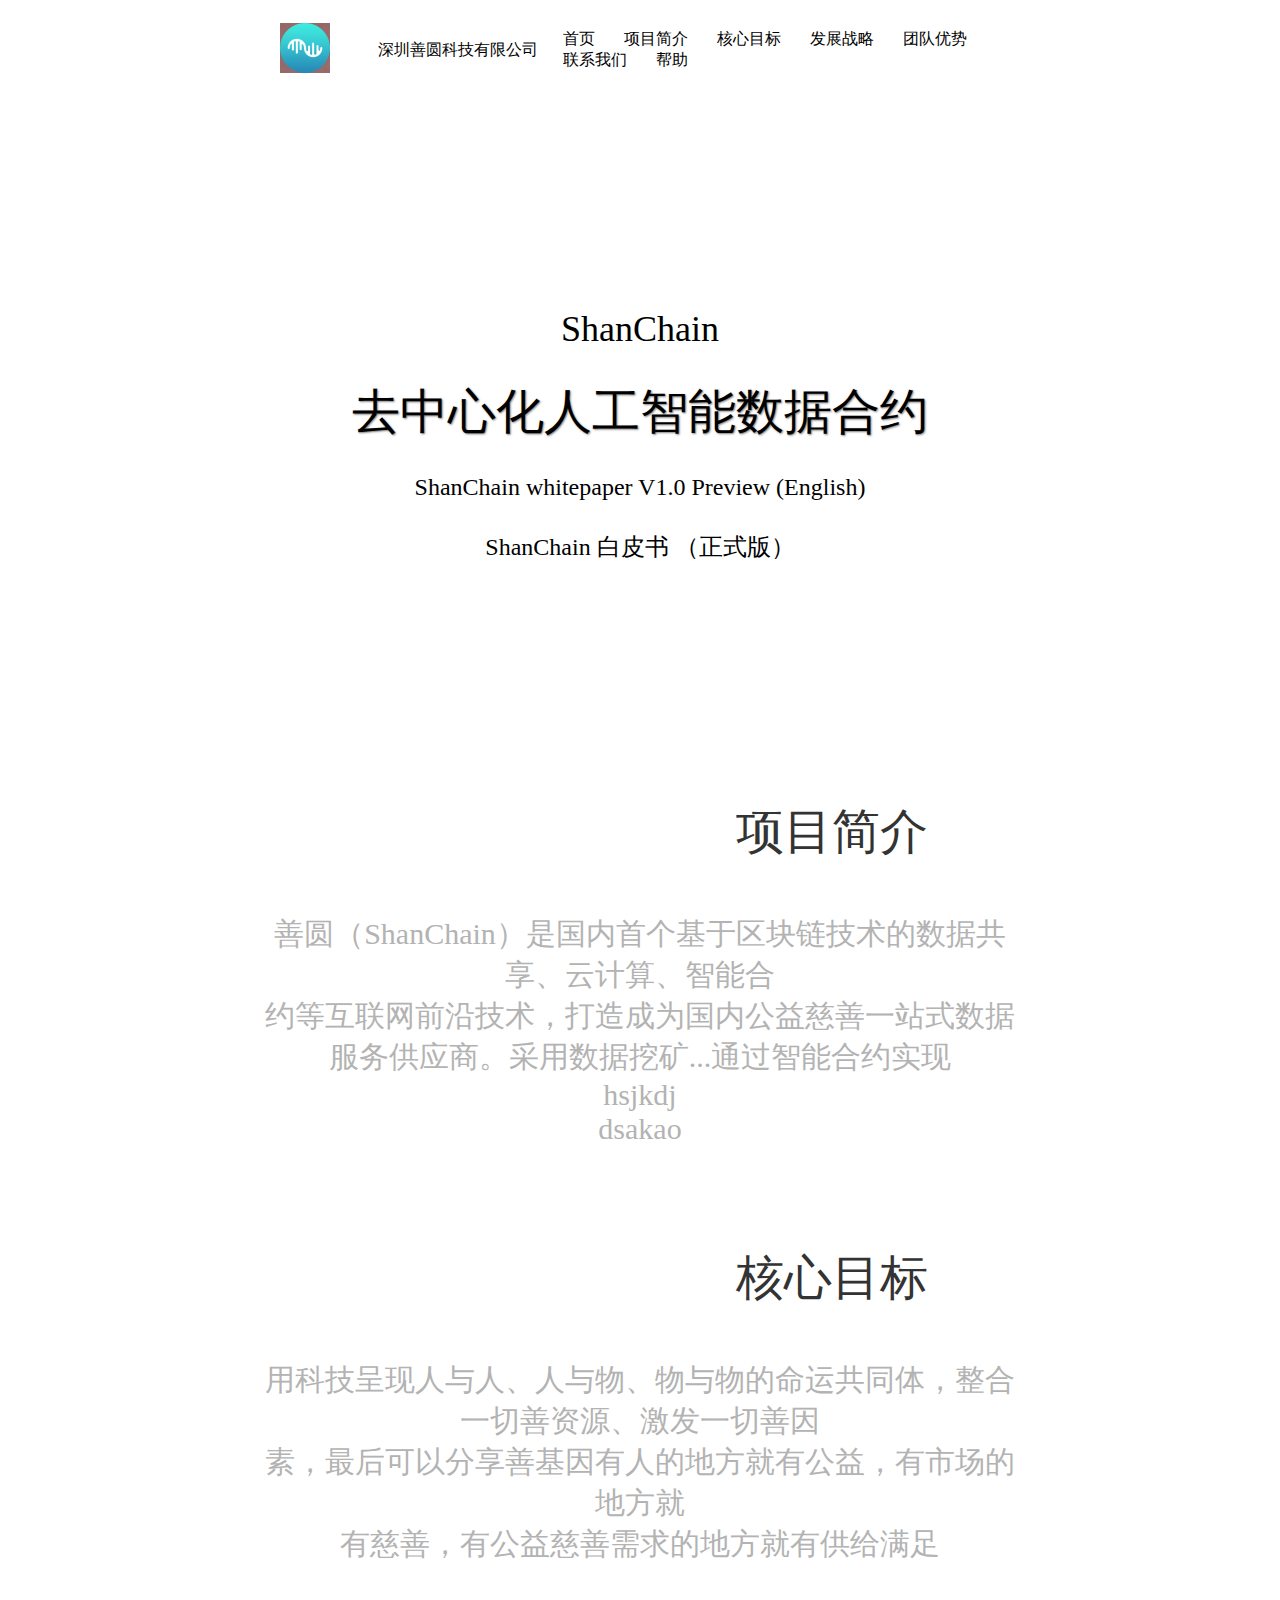
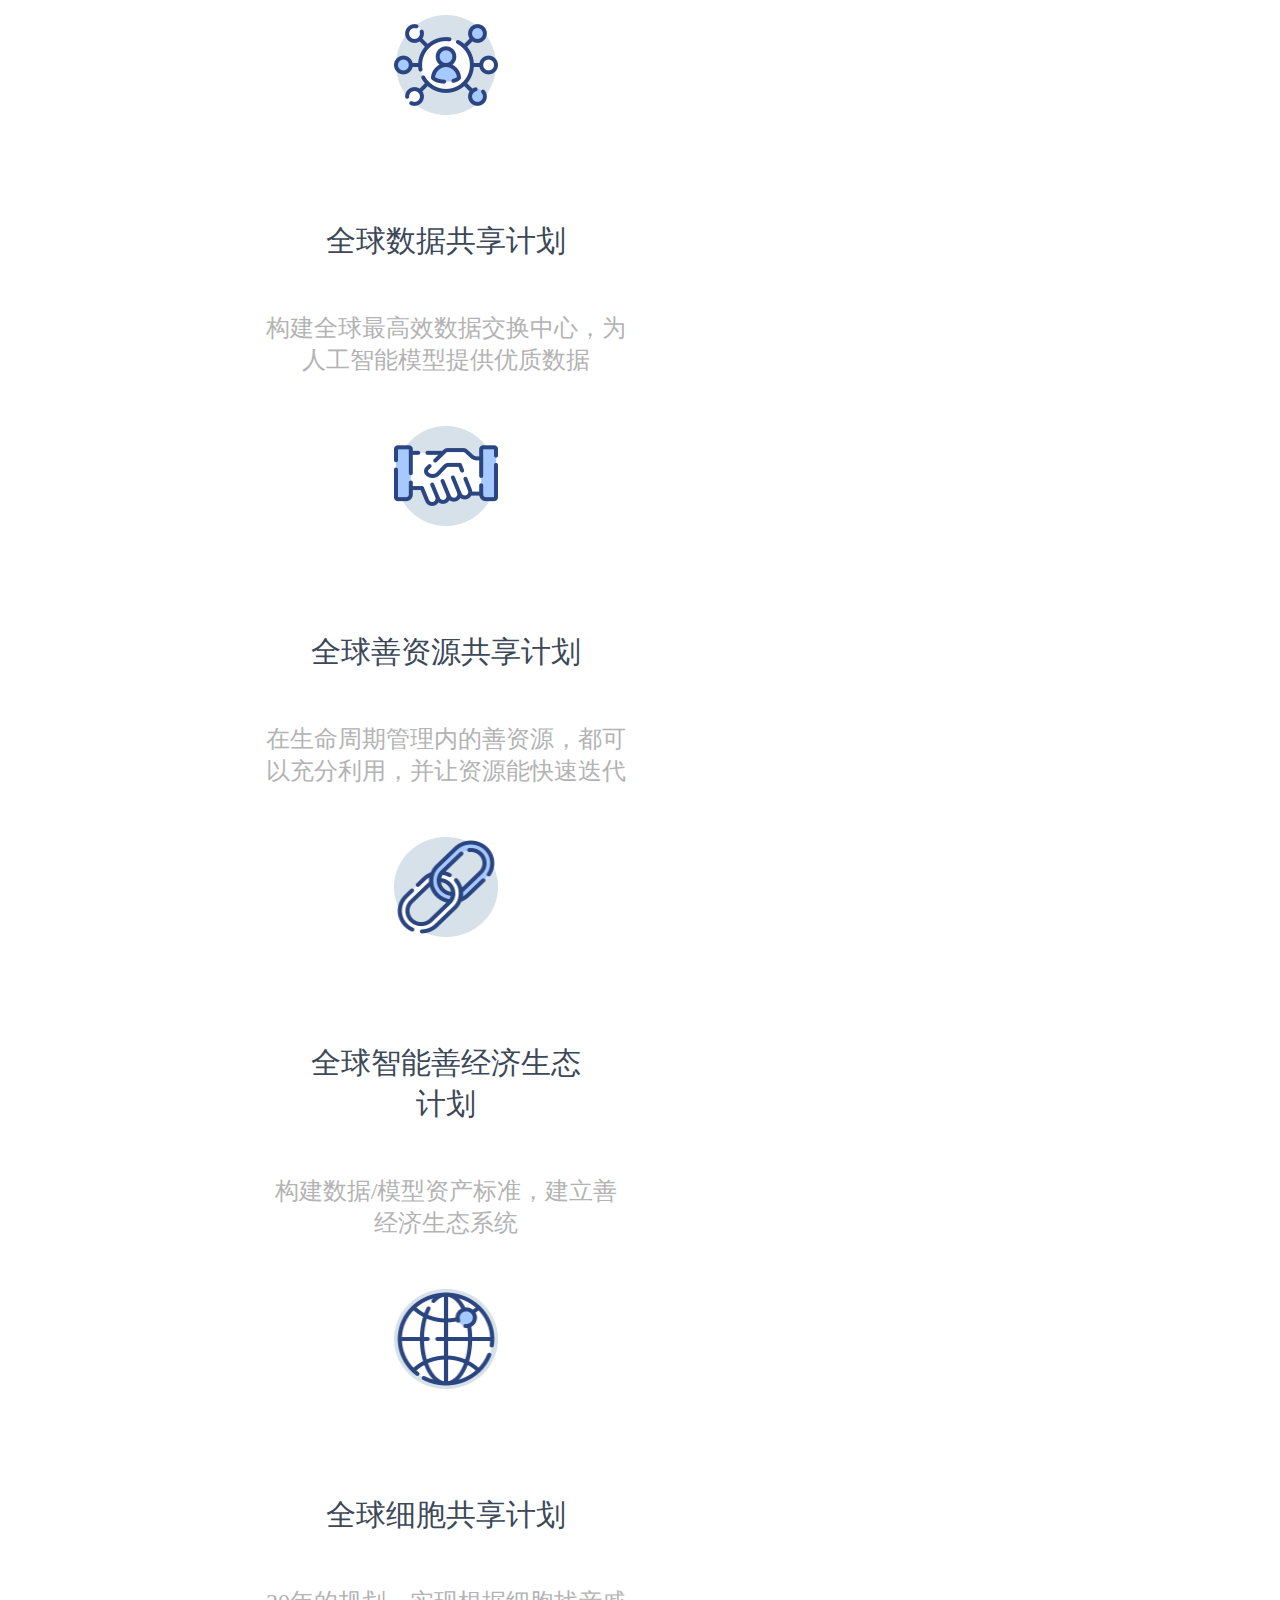
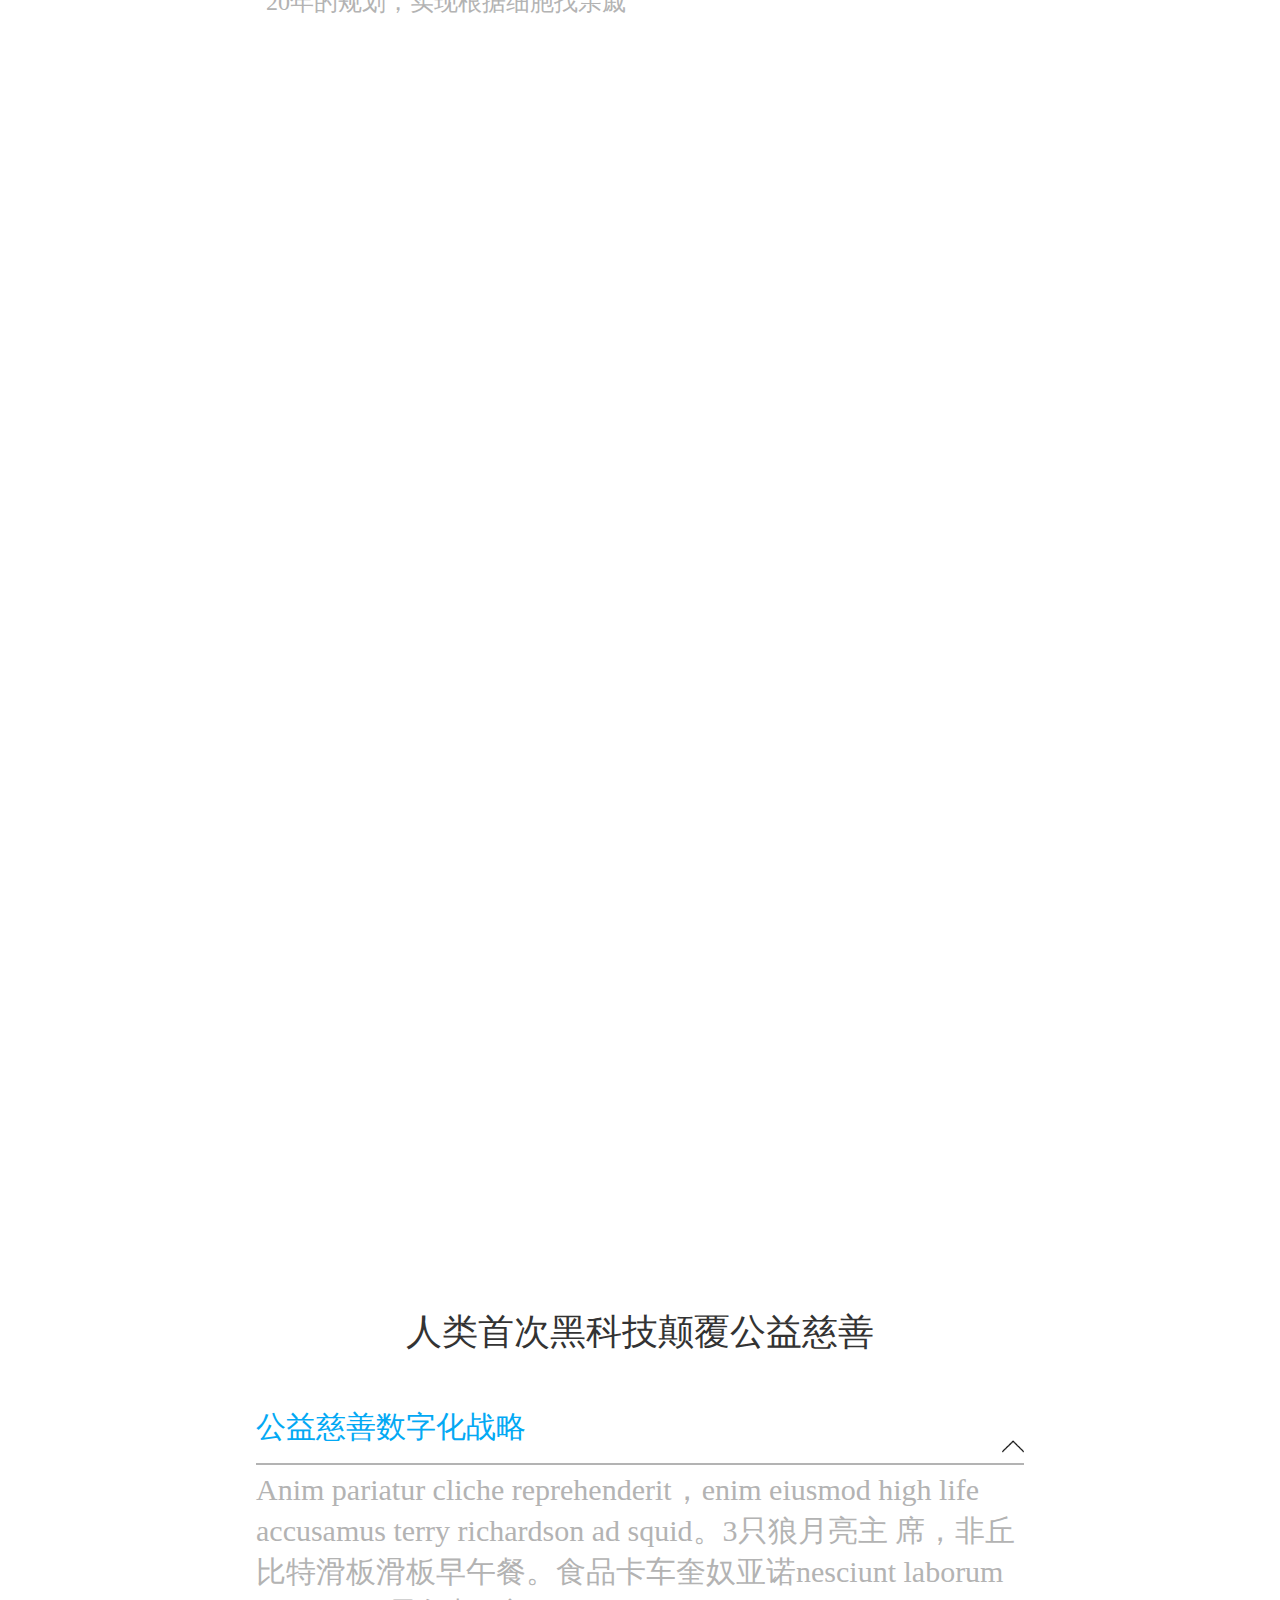
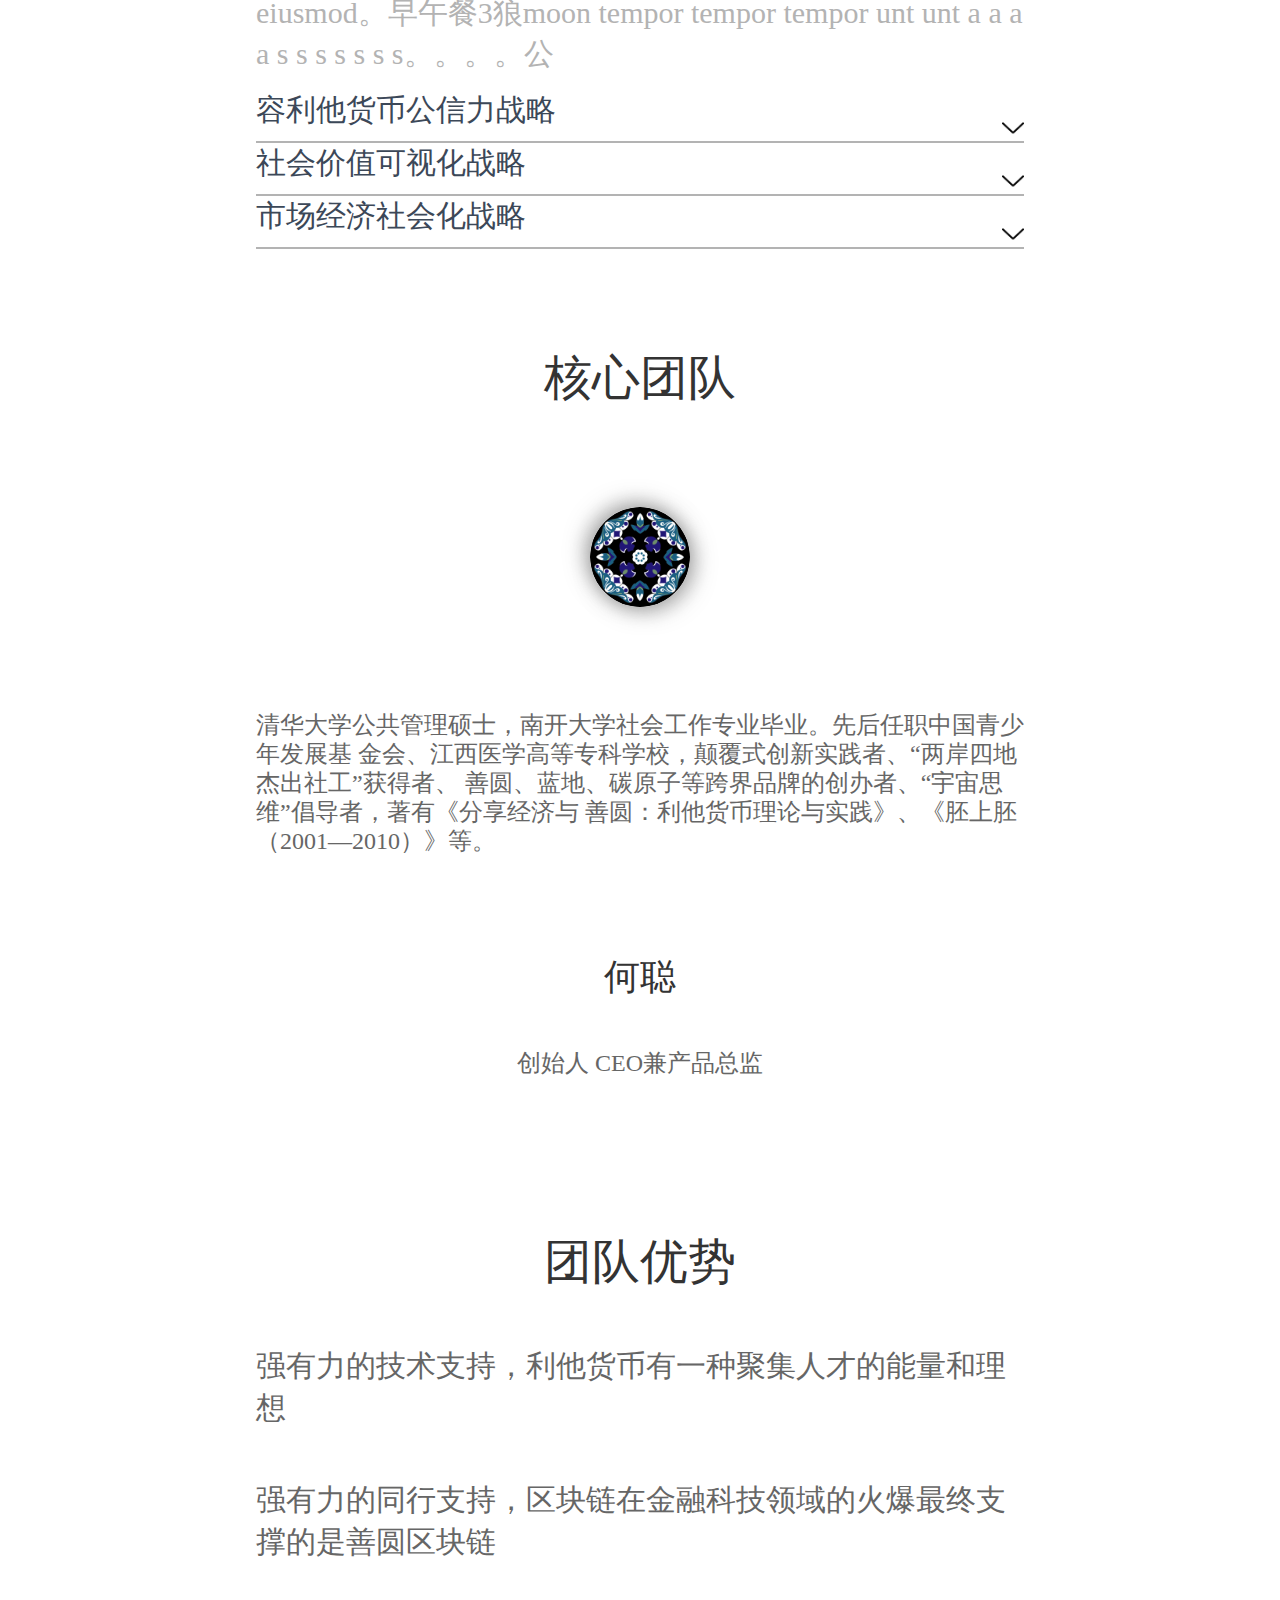
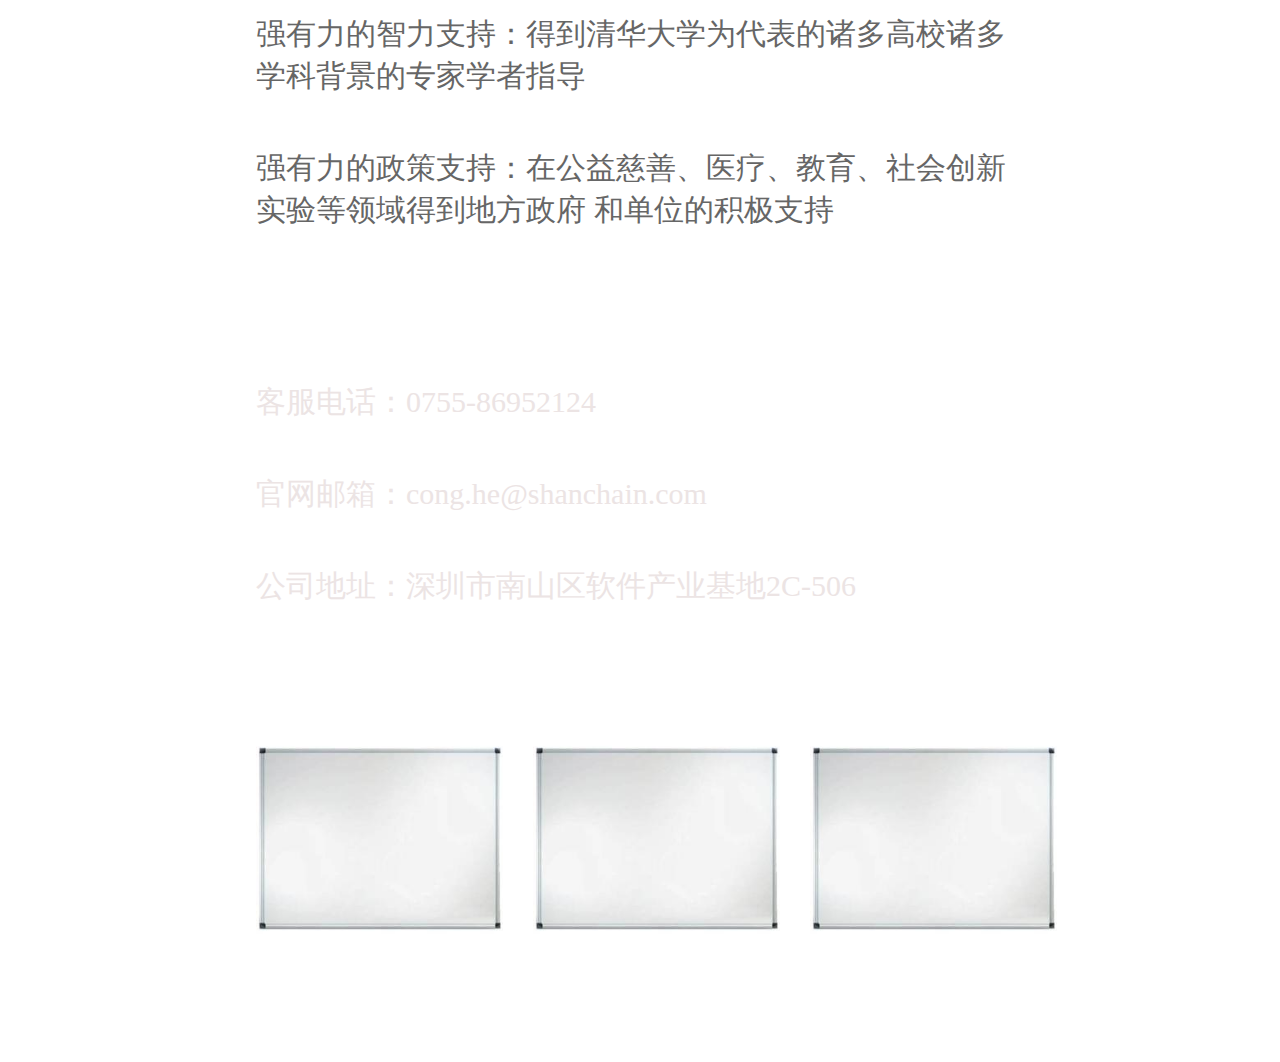
==== index.html @ ed94644e "修改文件目录位置" ====
<!DOCTYPE html>
<html>

<head>
    <meta charset="utf-8">
    <title>第二次实战</title>
    <link rel="stylesheet" type="text/css" href="./styles/index.css">
</head>

<body>
    <div class="root">
        <div class="helmet ">
            <div class="header">
                <div class="content">
                    <div class="left">
                        <div class="png">
                            <img src="./static/logo.png" alt="111" width="50" height="50" />
                        </div>
                        <div>深圳善圆科技有限公司</div>
                    </div>
                    <div class="right">
                        <div>首页</div>
                        <div>项目简介</div>
                        <div>核心目标</div>
                        <div>发展战略</div>
                        <div>团队优势</div>
                        <div>联系我们</div>
                        <div>帮助</div>
                    </div>
                </div>
            </div>
            <div class="header1">
                <div class="text">
                    <div class="a">ShanChain</div>
                    <div class="b">去中心化人工智能数据合约</div>
                    <div class="c">ShanChain whitepaper V1.0 Preview (English)</div>
                    <div class="d">ShanChain 白皮书 （正式版）</div>
                </div>
            </div>
        </div>
        <div class="middle">
            <div class="content">
                <div class="brief">
                    <div class="e">项目简介</div>
                    <div class="f">善圆（ShanChain）是国内首个基于区块链技术的数据共享、云计算、智能合</br>
                        约等互联网前沿技术，打造成为国内公益慈善一站式数据</br>
                        服务供应商。采用数据挖矿...通过智能合约实现</br>
                        hsjkdj</br>
                        dsakao
                    </div>
                </div>
                <div class="target">
                    <div class="g">核心目标</div>
                    <div class="h">用科技呈现人与人、人与物、物与物的命运共同体，整合一切善资源、激发一切善因</br>
                        素，最后可以分享善基因有人的地方就有公益，有市场的地方就</br>
                        有慈善，有公益慈善需求的地方就有供给满足
                    </div>
                </div>
                <div class="plan">
                    <div class="png">
                        <img src="./static/contacts.png" alt="联系人图标" width="104" height="100" />
                        <div class="text">全球数据共享计划</div>
                        <div>构建全球最高效数据交换中心，为</br>
                            人工智能模型提供优质数据</div>
                    </div>
                    <div class="png">
                        <img src="./static/shake.png" alt="握手" width="104" height="100" />
                        <div class="text">全球善资源共享计划</div>
                        <div>在生命周期管理内的善资源，都可</br>
                            以充分利用，并让资源能快速迭代</div>
                    </div>
                    <div class="png">
                        <img src="./static/link.png" alt="链接" width="104" height="100" />
                        <div class="text">全球智能善经济生态计划</div>
                        <div>构建数据/模型资产标准，建立善</br>
                            经济生态系统</div>
                    </div>
                    <div class="png">
                        <img src="./static/earth .png" alt="地球" width="104" height="100" />
                        <div class="text">全球细胞共享计划</div>
                        <div>20年的规划，实现根据细胞找亲戚</div>
                    </div>
                </div>
                <div class="box">
                    <div class="firstly">
                        <div class="test">利他货币学社会创新实验室</div>
                        <div>痛点:</div>
                        <div>经济特别是金融科技领域的创新层出不穷，
                            社会创新特别是社会科技创新乏善可陈。
                        </div>
                        <div>囿于意识形态，现有社会科学对1516《乌
                            托邦》与1848《共产党宣言》中描绘的理
                            想社会缺乏从技术层面实现的系统探讨。
                        </div>
                    </div>
                    <div class="firstly">
                        <div class="test1">
                            <div>切入点：</div>
                            <div>搭建公益慈善领域的社交综合平台，实现 </br>
                                “同工互助”
                            </div>
                            <div>搭建弱势群体就业对接平台，主要对接社</br>
                                会企业
                            </div>
                            <div>搭建跨界整合与融合平台，吸引各行各业</br>
                                有公益心的优秀人才兼职助力公益慈善事</br>
                                业
                            </div>
                        </div>
                    </div>
                </div>
                <div class="boox">
                    <div class="firstly">
                        <div class="test">利他货币学社会创新实验室</div>
                        <div>痛点:</div>
                        <div>经济特别是金融科技领域的创新层出不穷，<br>
                            社会创新特别是社会科技创新乏善可陈。
                        </div>
                        <div>囿于意识形态，现有社会科学对1516《乌</br>
                            托邦》与1848《共产党宣言》中描绘的理</br>
                            想社会缺乏从技术层面实现的系统探讨。
                        </div>
                    </div>
                    <div class="firstly">
                        <div class="test1">
                            <div>切入点：</div>
                            <div>搭建公益慈善领域的社交综合平台，实现 </br>
                                “同工互助”
                            </div>
                            <div>搭建弱势群体就业对接平台，主要对接社</br>
                                会企业
                            </div>
                            <div>搭建跨界整合与融合平台，吸引各行各业</br>
                                有公益心的优秀人才兼职助力公益慈善事</br>
                                业
                            </div>
                        </div>
                    </div>
                </div>
                <div class="centre">
                    <div class="header-title">人类首次黑科技颠覆公益慈善</div>
                    <div class="centre-title">公益慈善数字化战略</div>
                    <img src="./static/up.png" alt="上拉" />
                    <div class="centre-line"></div>
                    <div class="centre-content">Anim pariatur cliche reprehenderit，enim eiusmod high life accusamus
                        terry richardson ad squid。3只狼月亮主 席，非丘比特滑板滑板早午餐。食品卡车奎奴亚诺nesciunt laborum eiusmod。早午餐3狼moon tempor
                        tempor tempor unt unt a a a a s s s s s s s。。。。公</div>
                    <div class="centre-child">容利他货币公信力战略</div>
                    <img src="./static/down.png" alt="下拉" />
                    <div class="centre-line"></div>
                    <div class="centre-child">社会价值可视化战略</div>
                    <img src="./static/down.png" alt="下拉" />
                    <div class="centre-line"></div>
                    <div class="centre-child">市场经济社会化战略</div>
                    <img src="./static/down.png" alt="下拉" />
                    <div class="centre-line"></div>
                </div>
                <div class="medi">
                    <div class="medi-title">核心团队</div>
                    <div class="tube">
                        <img src="./static/icon.png" alt="图标" />
                    </div>
                    <div class="medi-content">清华大学公共管理硕士，南开大学社会工作专业毕业。先后任职中国青少年发展基 金会、江西医学高等专科学校，颠覆式创新实践者、“两岸四地杰出社工”获得者、
                        善圆、蓝地、碳原子等跨界品牌的创办者、“宇宙思维”倡导者，著有《分享经济与 善圆：利他货币理论与实践》、《胚上胚（2001—2010）》等。</div>
                    <div class="founder">何聪</div>
                    <div class="name">创始人 CEO兼产品总监</div>
                    <div class="advantage">团队优势</div>
                    <div class="test">
                        <div>强有力的技术支持，利他货币有一种聚集人才的能量和理想</div>
                        <div>强有力的同行支持，区块链在金融科技领域的火爆最终支撑的是善圆区块链</div>
                        <div>强有力的智力支持：得到清华大学为代表的诸多高校诸多学科背景的专家学者指导</div>
                        <div>强有力的政策支持：在公益慈善、医疗、教育、社会创新实验等领域得到地方政府 和单位的积极支持</div>
                    </div>
                </div>
            </div>
        </div>
        <div class="setting">
            <div class="bottom">
                <div class="content">
                    <div class="header-test">
                        <div>客服电话：0755-86952124</div>
                        <div>官网邮箱：cong.he@shanchain.com</div>
                        <div>公司地址：深圳市南山区软件产业基地2C-506</div>
                    </div>
                    <div class="last">
                        <div class="png">
                            <img src="./static/white.png" alt="白色" width="247" height="247" />
                            <div>ShanChain官方微信</div>
                        </div>
                        <div class="png">
                            <img src="./static/white.png" alt="白色" width="247" height="247" />
                            <div>魂穿IOS下载</div>
                        </div>
                        <div class="png">
                            <img src="./static/white.png" alt="白色" width="247" height="247" />
                            <div>魂穿安卓下载</div>
                        </div>
                    </div>
                </div>
            </div>
        </div>
    </div>
    </div>
    </div>
</body>

</html>
---- styles/index.css ----
body {
    width: 100%;
    height: 100%;
    margin: 0px;
}

.root {
    width: 100%;
    height: 100%;
}

.content {
    width: 60%;
}

.helmet {
    background-image: url(header.png);
}

.header {
    display: inline-block;
    height: 100px;
    
    color: black;
    display: flex;
    align-items: center;
    justify-content: center;
}

.header .content {
    align-items: center;
    display: flex;
}

.header .left {
    width: 40%;
    align-items: center;
    display: inline-block;
    display: flex;
}

.png {
    display: flex;
    align-items: center;
}

.header .left div {
    display: inline-block;
    padding-right: 25px;
}

.header .right {
    flex: 1;
    align-items: center;
    display: inline-block;
}

.header .right div {
    display: inline-block;
    padding-right: 25px;
}

.header1 {
    display: inline-block;
    height: 700px;
    color: black;
    display: flex;
    align-items: center;
    justify-content: center;
}

.header1 .text .a {
    font-size: 36px;
    font-family: HelveticaNeue;
    padding-bottom: 30px;
    text-align: center;
}

.header1 .text .b {
    font-size: 48px;
    font-family: PingFangSC-Medium, PingFang SC;
    text-shadow: 1px 1px 2px rgba(0, 0, 0, 0.5);
    padding-bottom: 30px;
    text-align: center;
}

.header1 .text .c {
    font-size: 24px;
    font-family: HelveticaNeue;
    padding-bottom: 30px;
    text-align: center;
}

.header1 .text .d {
    font-size: 24px;
    font-family: HelveticaNeue;
    padding-bottom: 30px;
    text-align: center;
}

.middle {
    display: inline-block;
    display: flex;
    align-items: center;
    justify-content: center;
}

.middle .brief .e {
    font-size: 48px;
    font-family: HelveticaNeue-Medium, HelveticaNeue;
    color: rgba(51, 51, 51, 1);
    margin-left: 480px;
    padding-bottom: 50px;
}

.middle .brief .f {
    font-size: 30px;
    font-family: PingFangSC-Regular, PingFang SC;
    color: rgba(179, 179, 179, 1);
    text-align: center;
    padding-bottom: 100px;
}

.middle .target .g {
    font-size: 48px;
    font-family: HelveticaNeue-Medium, HelveticaNeue;
    color: rgba(51, 51, 51, 1);
    margin-left: 480px;
    padding-bottom: 50px;
}

.middle .target .h {
    font-size: 30px;
    font-family: PingFangSC-Regular, PingFang SC;
    color: rgba(179, 179, 179, 1);
    text-align: center;
}

.middle .plan {
    width: 100%;
    font-size: 24px;
    font-family: HelveticaNeue;
    color: rgba(179, 179, 179, 1);
    padding-bottom: 100px;
}

.middle .plan .png {
    width: 49.5%;
    display: inline-block;
    text-align: center;
}

.middle .plan .png img {
    margin: 50px;
    display: inline-block;
    flex-direction: row-reverse;
}

.middle .plan .text {
    font-size: 30px;
    font-family: HelveticaNeue;
    color: rgba(60, 72, 88, 1);
    margin: 50px;
    flex-direction: row-reverse;
}

.middle .box {
    display: flex;
    font-family: HelveticaNeue-Light, HelveticaNeue;
    color: rgba(255, 255, 255, 1);
}

.middle .box .firstly {
    background-image: url(black.png);
    width: 49%;
    height: 480px;
    display: inline-block;
    margin: 20px;
}

.middle .box .firstly .test {
    flex: 1;
    font-size: 40px;
    font-family: HelveticaNeue;
    color: rgba(255, 255, 255, 1);
    text-align: center;
}

.middle .box .firstly div {
    font-size: 20px;
    font-family: HelveticaNeue;
    color: rgba(255, 255, 255, 1);
    padding-top: 50px;
    margin-left: 25px;
}


.middle .boox {
    display: flex;
    font-family: HelveticaNeue-Light, HelveticaNeue;
    color: rgba(255, 255, 255, 1);
    padding-bottom: 100px;
}

.middle .boox .firstly {
    background-image: url(shadow.png);
    width: 49%;
    height: 480px;
    display: inline-block;
    margin: 20px;
}

.middle .boox .firstly .test {
    flex: 1;
    font-size: 40px;
    font-family: HelveticaNeue;
    color: rgba(255, 255, 255, 1);
    text-align: center;
}

.middle .boox .firstly div {
    font-size: 20px;
    font-family: HelveticaNeue;
    color: rgba(255, 255, 255, 1);
    padding-top: 50px;
    margin-left: 25px;
}

.middle .centre .header-title {
    font-size: 36px;
    font-family: HelveticaNeue-Medium, HelveticaNeue;
    font-weight: 500;
    color: rgba(51, 51, 51, 1);
    padding: 50px 0;
    text-align: center;
}

.middle .centre {
    padding-bottom: 100px;
}

.centre .centre-title {
    font-size: 30px;
    font-family: HelveticaNeue;
    color: rgba(3, 169, 244, 1);
    padding-bottom: 15px;
}

.centre .centre-line {
    border: 1px solid rgba(179, 179, 179, 1);
}

.centre img {
    position: relative;
    width: 22px;
    height: auto;
    float: right;
    top: -25px;
}

.centre .centre-content {
    font-size: 30px;
    font-family: HelveticaNeue;
    color: rgba(179, 179, 179, 1);
    padding: 5px 0;
    padding-bottom: 15px;
}

.centre .centre-child {
    font-size: 30px;
    font-family: HelveticaNeue;
    color: rgba(60, 72, 88, 1);
    padding-bottom: 10px;
}

.centre .centre-line {
    border: 1px solid rgba(179, 179, 179, 1);
}


.middle .medi .medi-title {
    font-size: 48px;
    font-family: HelveticaNeue-Medium, HelveticaNeue;
    font-weight: 500;
    color: rgba(51, 51, 51, 1);
    line-height: 58px;
    text-align: center;
}

.medi .tube {
    padding: 100px;
    text-align: center;
}

.medi img {
    width: 100px;
    height: auto;
    background: rgba(255, 255, 255, 1);
    box-shadow: 5px 5px 20px 0px rgba(102, 102, 102, 0.5), -5px -5px 20px 0px rgba(102, 102, 102, 0.5);
    border-radius: 100px;
}

.middle .medi .medi-content {
    font-size: 24px;
    font-family: HelveticaNeue;
    color: rgba(102, 102, 102, 1);
    line-height: 29px;
    padding-bottom: 100px;
}

.medi .founder {
    font-size: 36px;
    font-family: HelveticaNeue;
    color: rgba(51, 51, 51, 1);
    line-height: 43px;
    text-align: center;
    padding-bottom: 50px;
}

.medi .name {
    font-size: 24px;
    font-family: HelveticaNeue;
    color: rgba(102, 102, 102, 1);
    line-height: 29px;
    text-align: center;
    padding-bottom: 150px;
}

.medi .advantage {
    font-size: 48px;
    font-family: PingFangSC-Medium, PingFang SC;
    font-weight: 500;
    color: rgba(51, 51, 51, 1);
    line-height: 67px;
    text-align: center;
}

.medi .test {
    font-size: 30px;
    font-family: PingFangSC-Regular, PingFang SC;
    font-weight: 400;
    color: rgba(102, 102, 102, 1);
    line-height: 42px;
    padding-bottom: 100px;
}

.medi .test div {
    margin-top: 50px;
}

.bottom {
    display: inline-block;
    display: flex;
    align-items: center;
    justify-content: center;

}

.bottom .content .header-test {
    font-size: 30px;
    font-family: PingFangSC-Regular, PingFang SC;
    font-weight: 400;
    color: rgb(236, 228, 228);
    line-height: 42px;
    display: inline-block;
    padding-bottom: 100px;
}

.bottom .header-test div {
    margin-top: 50px;
}

.setting {
    background-image: url(bottom.png);
    height: 700px;
}

.bottom {
    display: flex;
}

.bottom .last {
    display: flex;
}

.png {
    flex: 1;
    display: inline-block;
    justify-content: space-between;
    text-align: center;
    padding-right: 30px;
}

.bottom .last .png div {
    font-size: 30px;
    font-family: PingFangSC-Regular, PingFang SC;
    font-weight: 400;
    color: rgba(255, 255, 255, 1);
    line-height: 42px;
    text-align: center;
    padding-top: 20px;
}
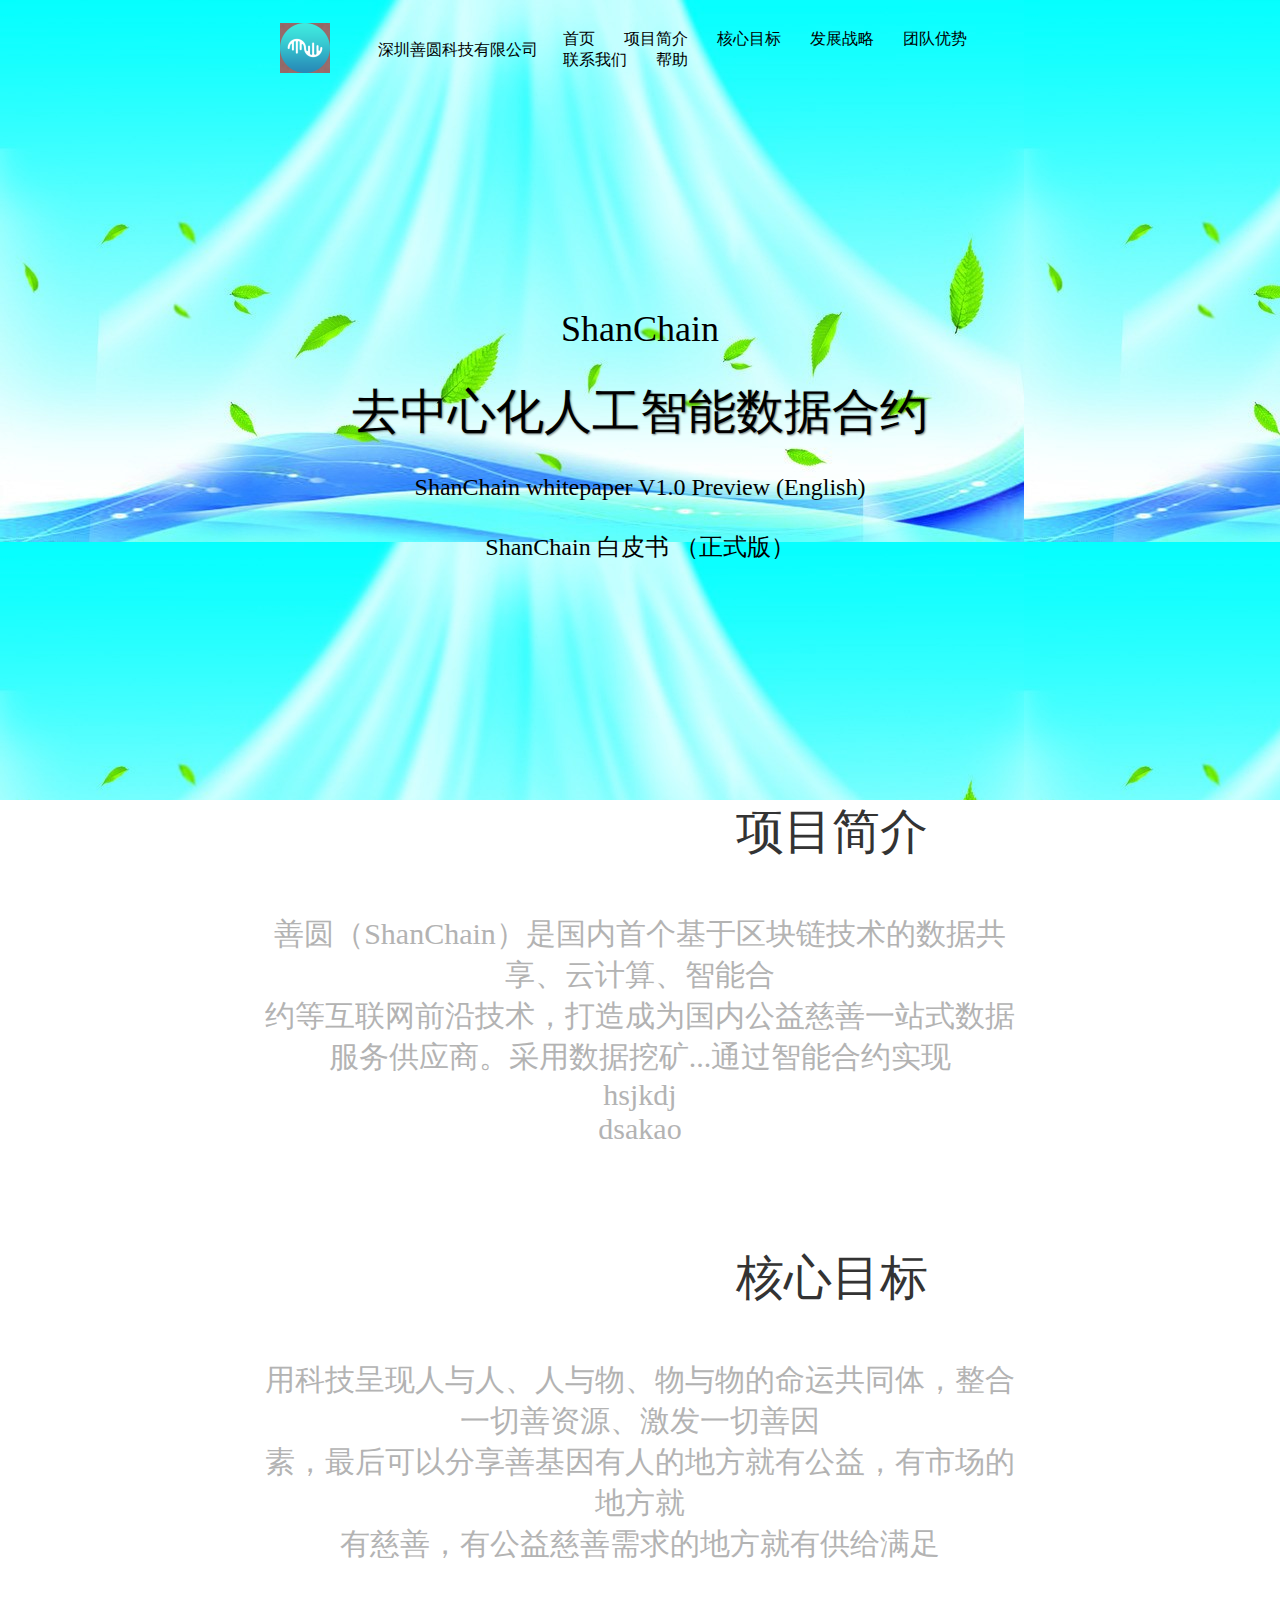
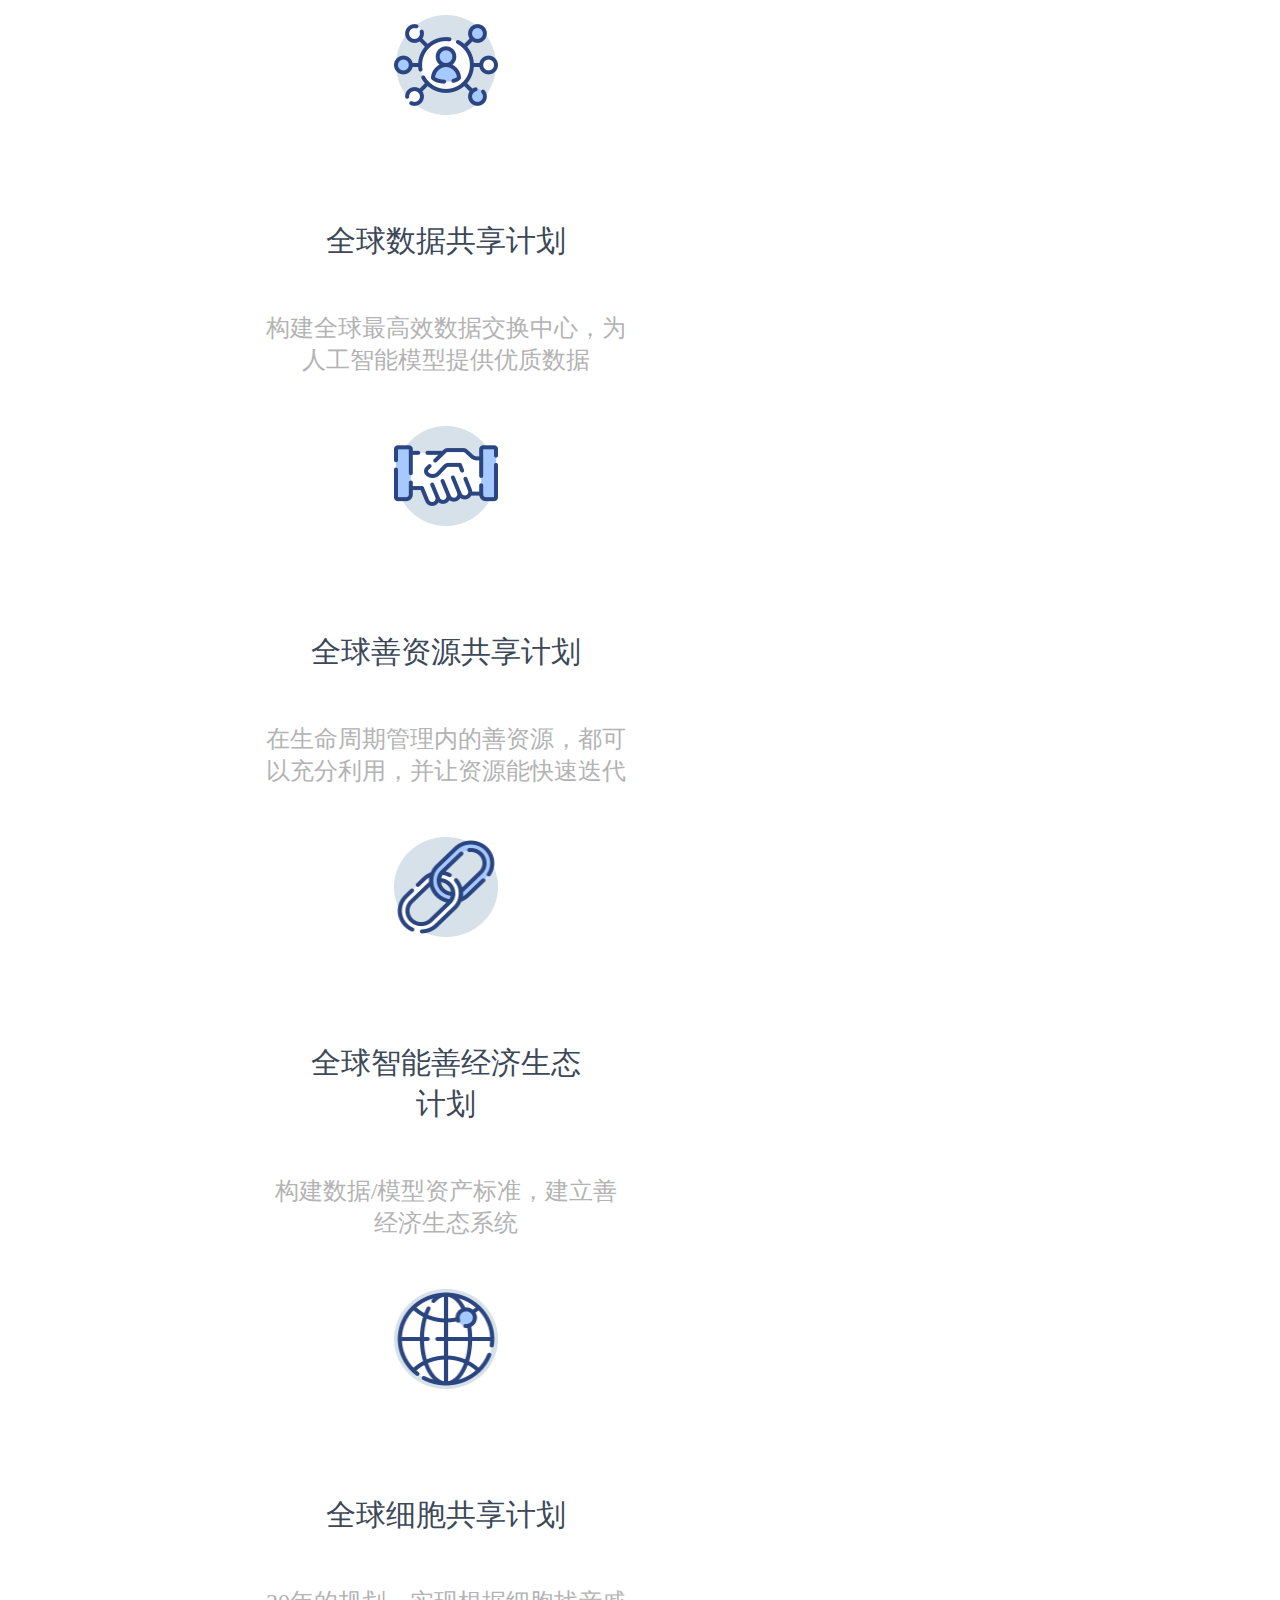
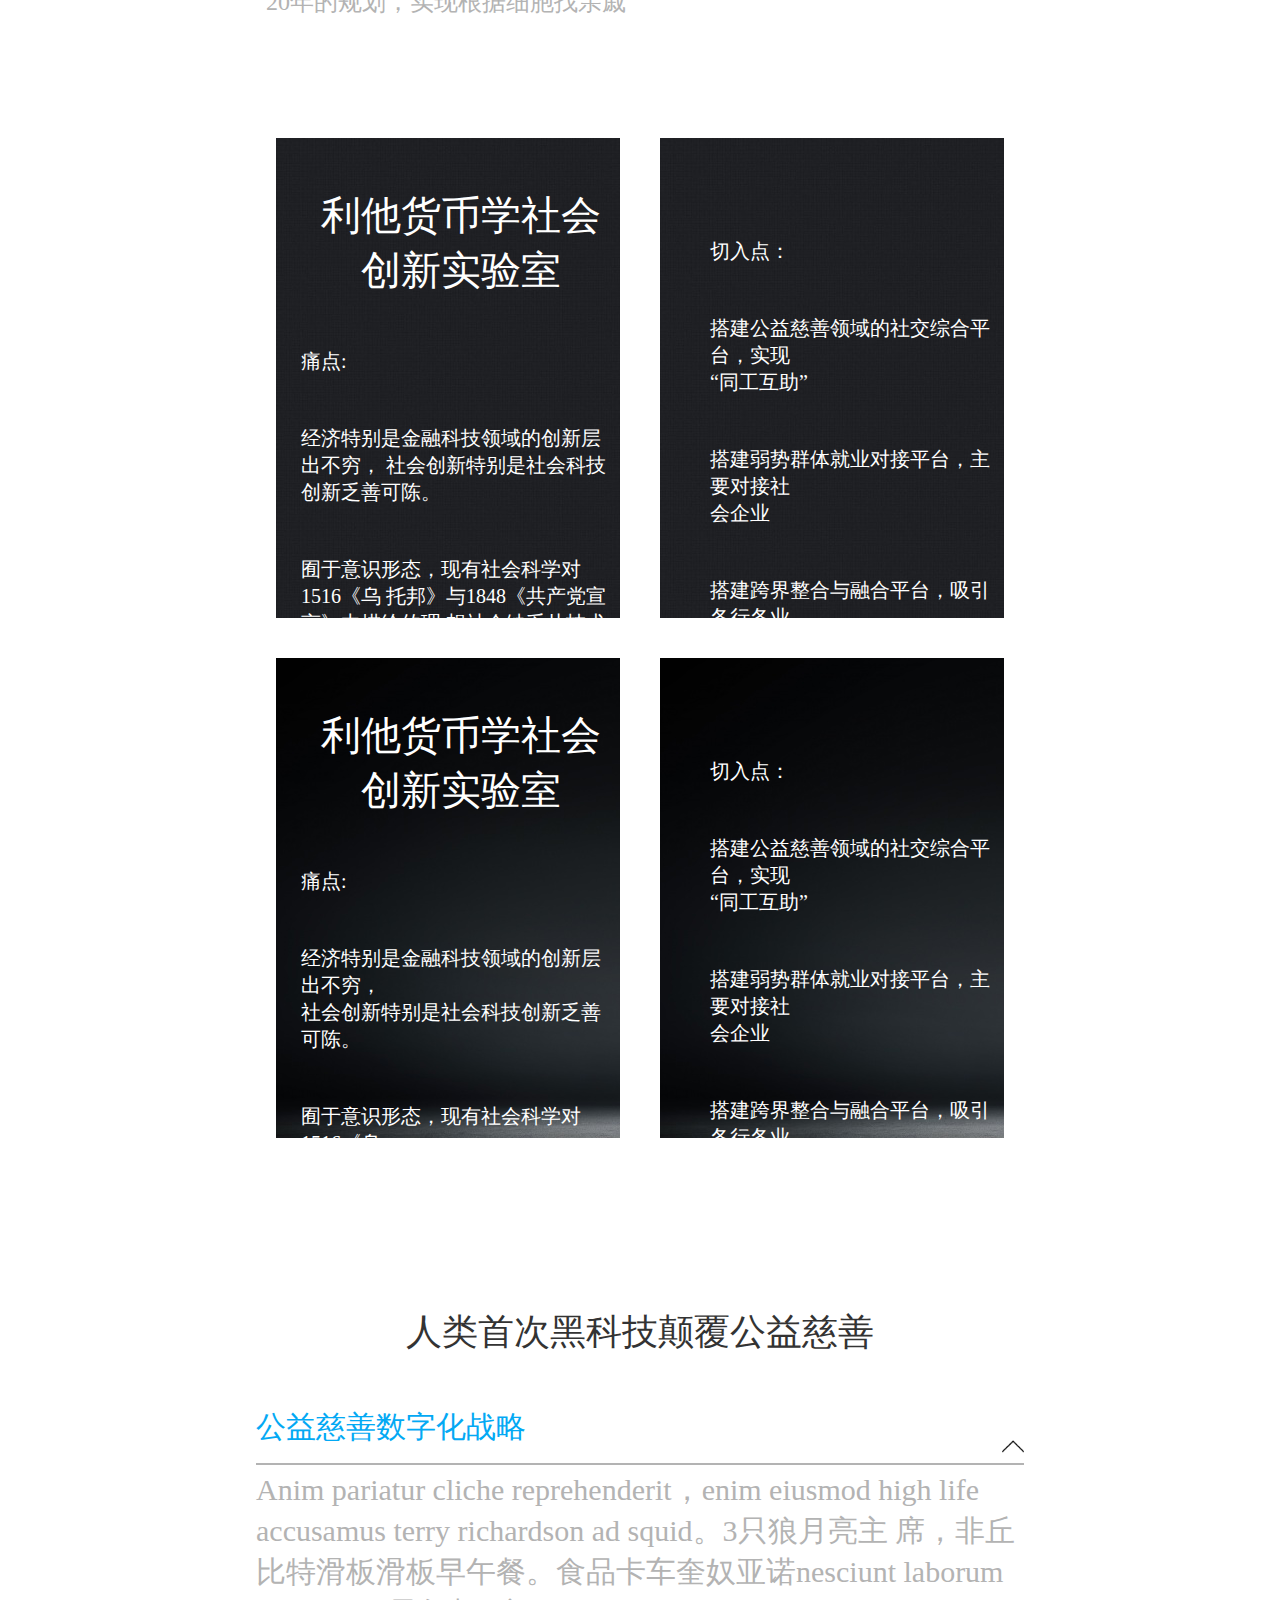
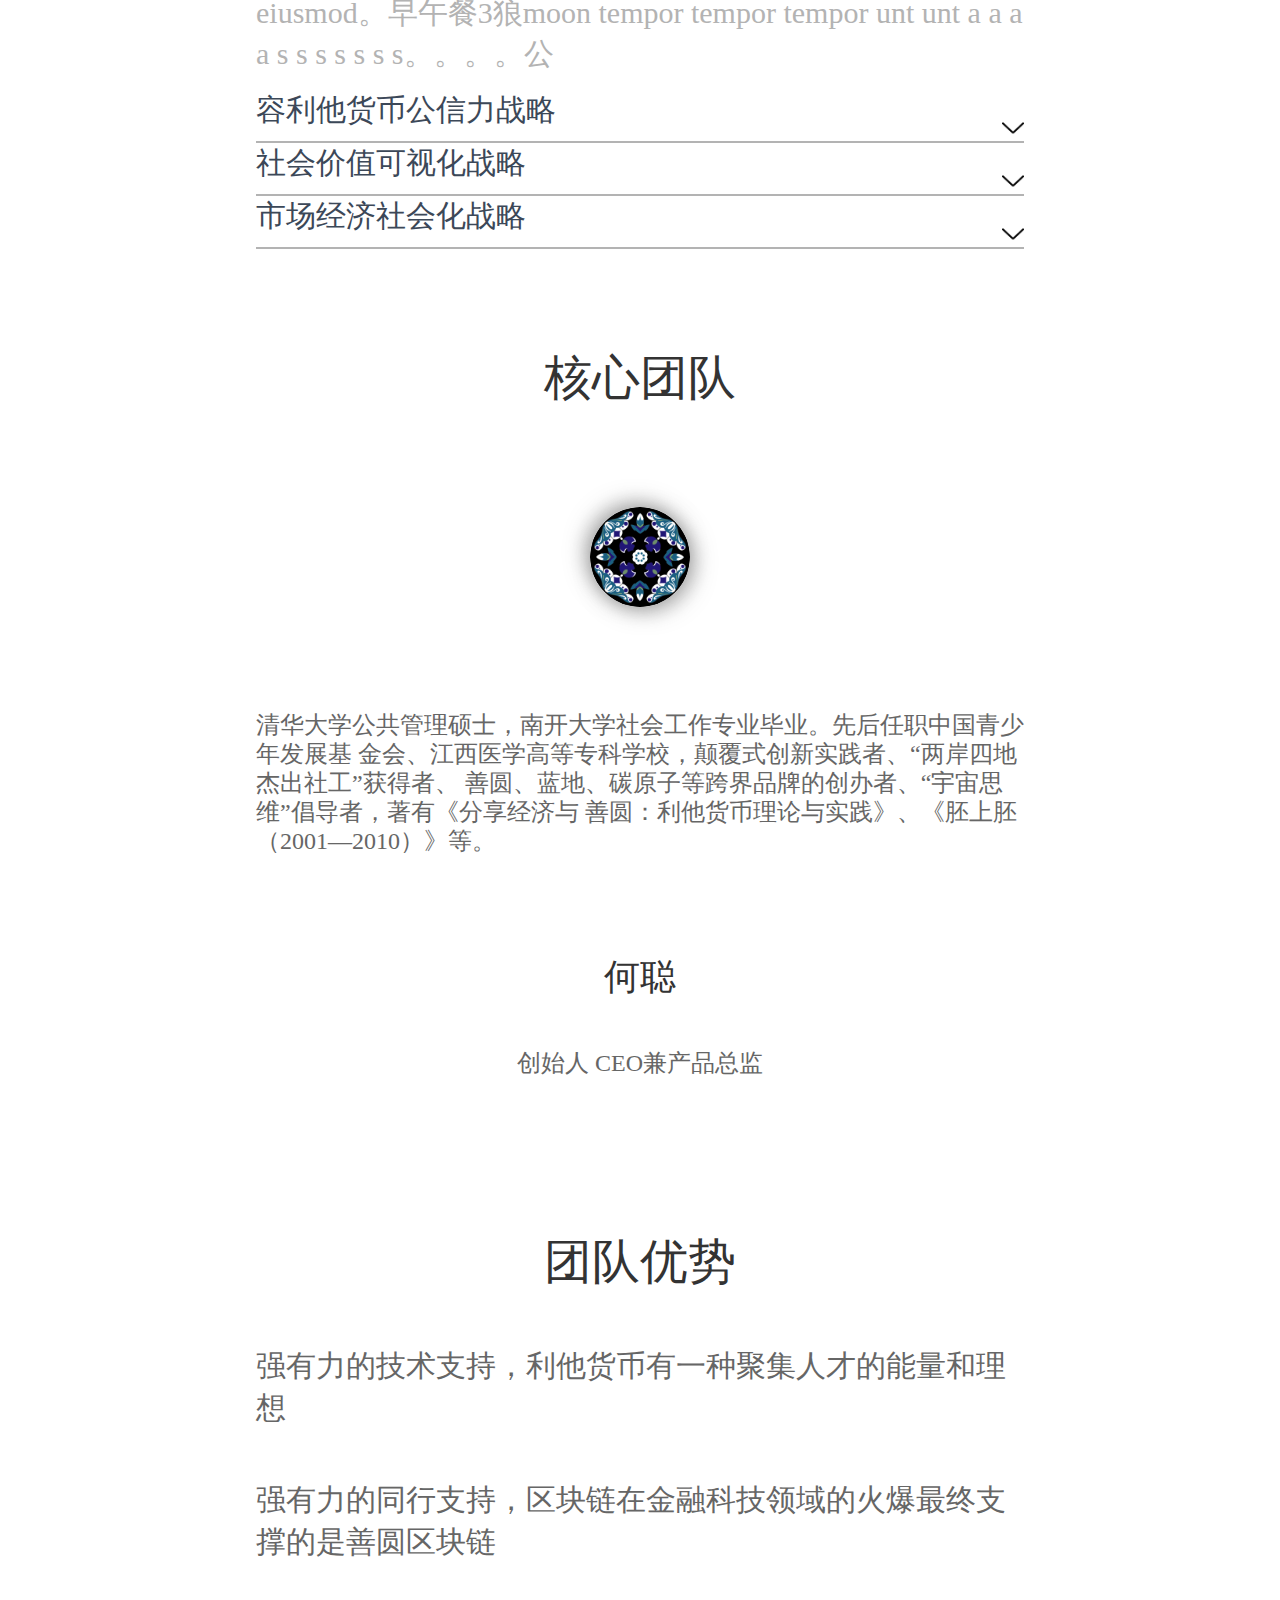
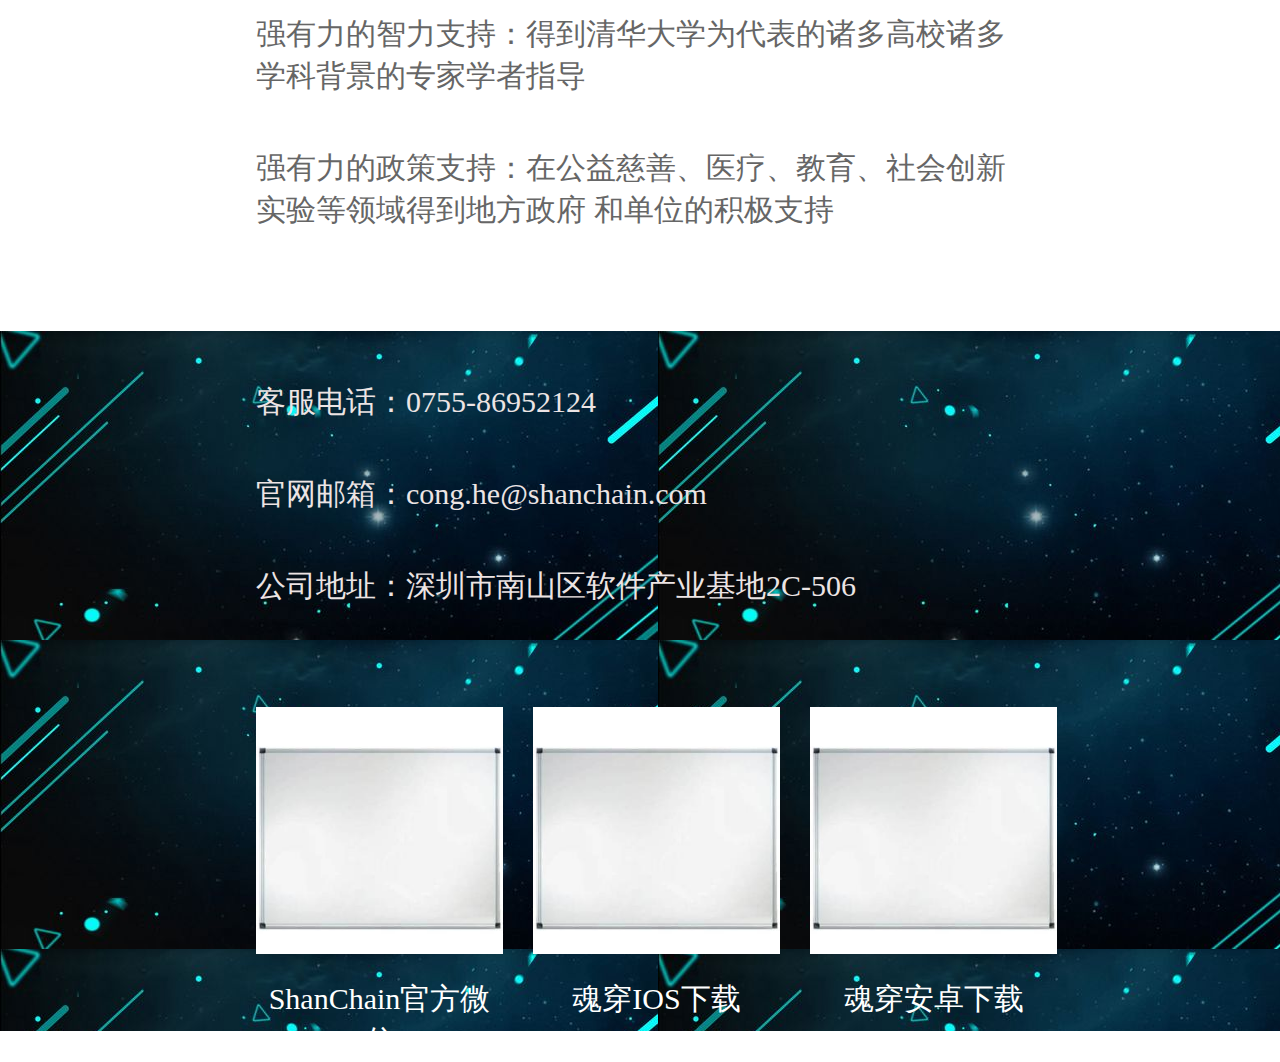
==== commit 2fa23fe2: "修改样式" ====
--- a/index.html
+++ b/index.html
@@ -3,7 +3,7 @@
 
 <head>
     <meta charset="utf-8">
-    <title>第二次实战</title>
+    <title>善圆官网</title>
     <link rel="stylesheet" type="text/css" href="./styles/index.css">
 </head>
 
--- a/styles/index.css
+++ b/styles/index.css
@@ -14,7 +14,7 @@
 }
 
 .helmet {
-    background-image: url(header.png);
+    background-image: url(../static/header.png);
 }
 
 .header {
@@ -171,7 +171,7 @@
 }
 
 .middle .box .firstly {
-    background-image: url(black.png);
+    background-image: url(../static/black.png);
     width: 49%;
     height: 480px;
     display: inline-block;
@@ -203,7 +203,7 @@
 }
 
 .middle .boox .firstly {
-    background-image: url(shadow.png);
+    background-image: url(../static/shadow.png);
     width: 49%;
     height: 480px;
     display: inline-block;
@@ -371,7 +371,7 @@
 }
 
 .setting {
-    background-image: url(bottom.png);
+    background-image: url(../static/bottom.png);
     height: 700px;
 }
 
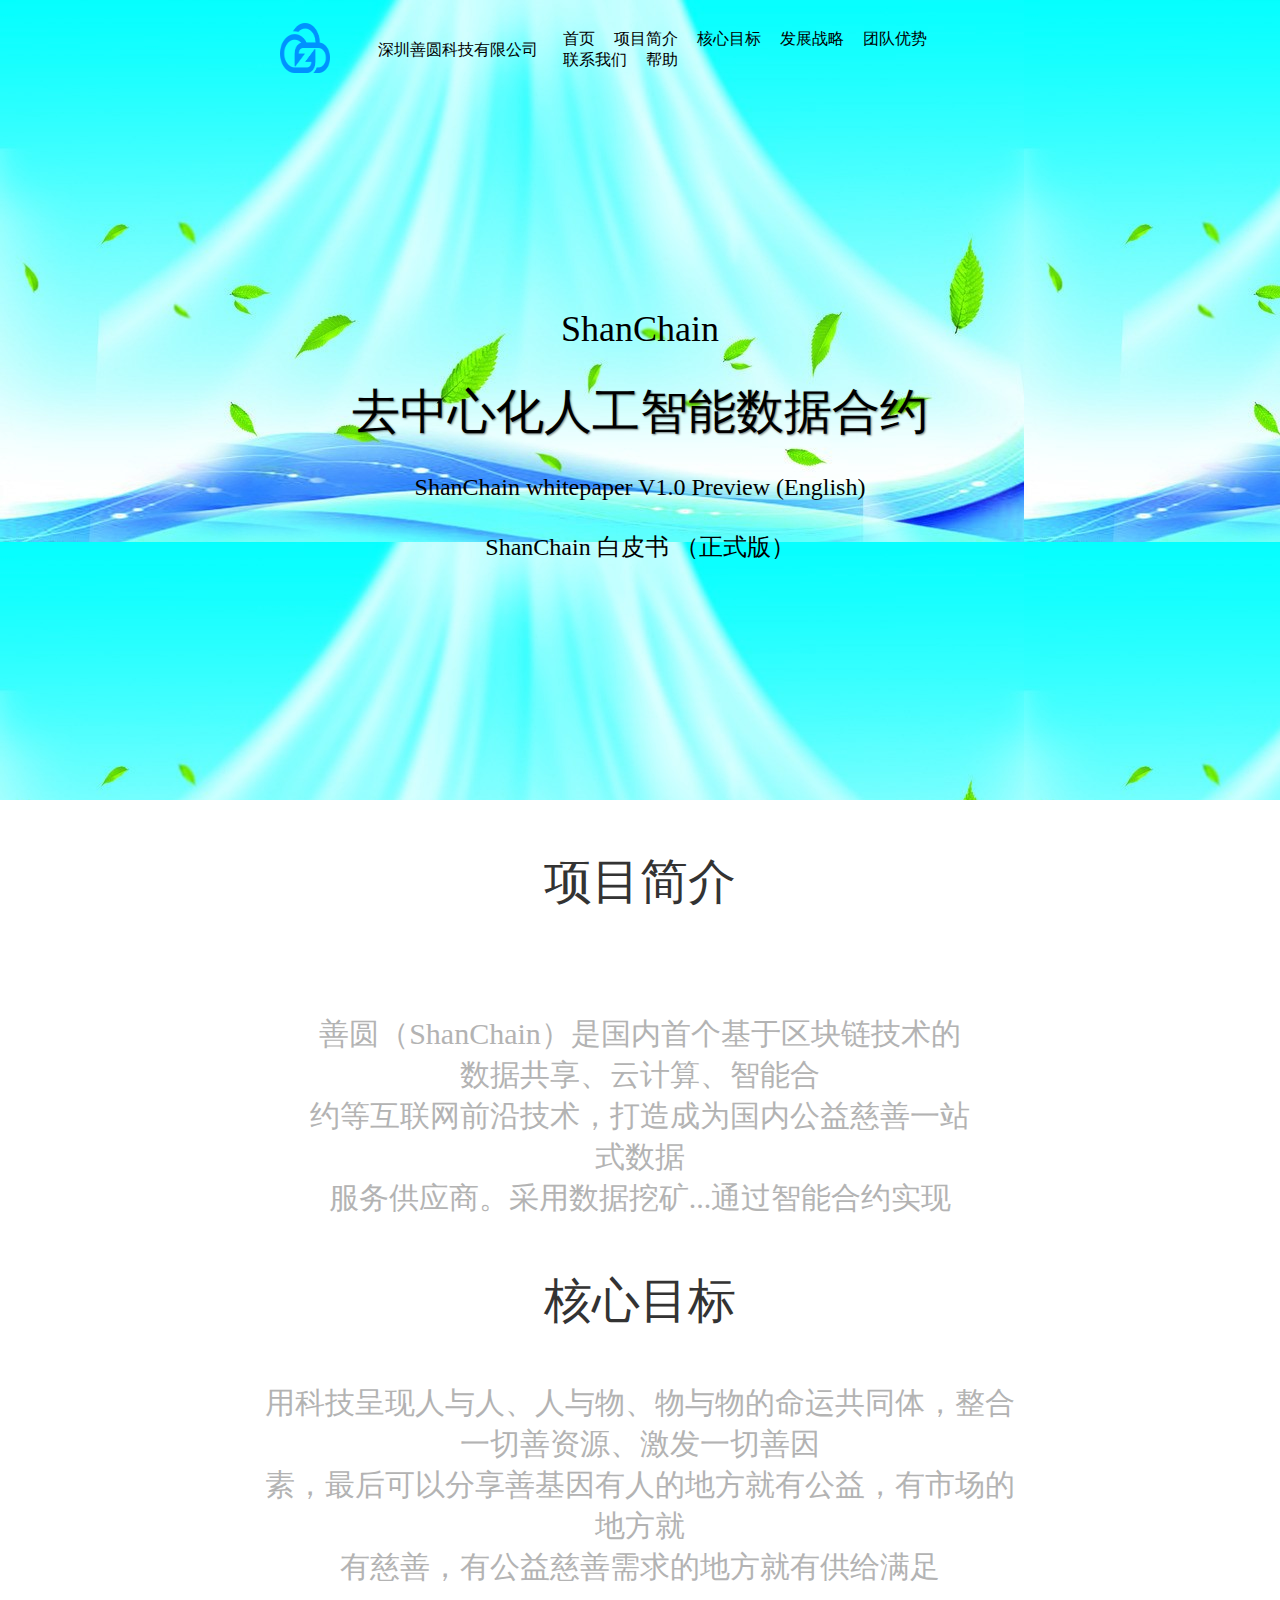
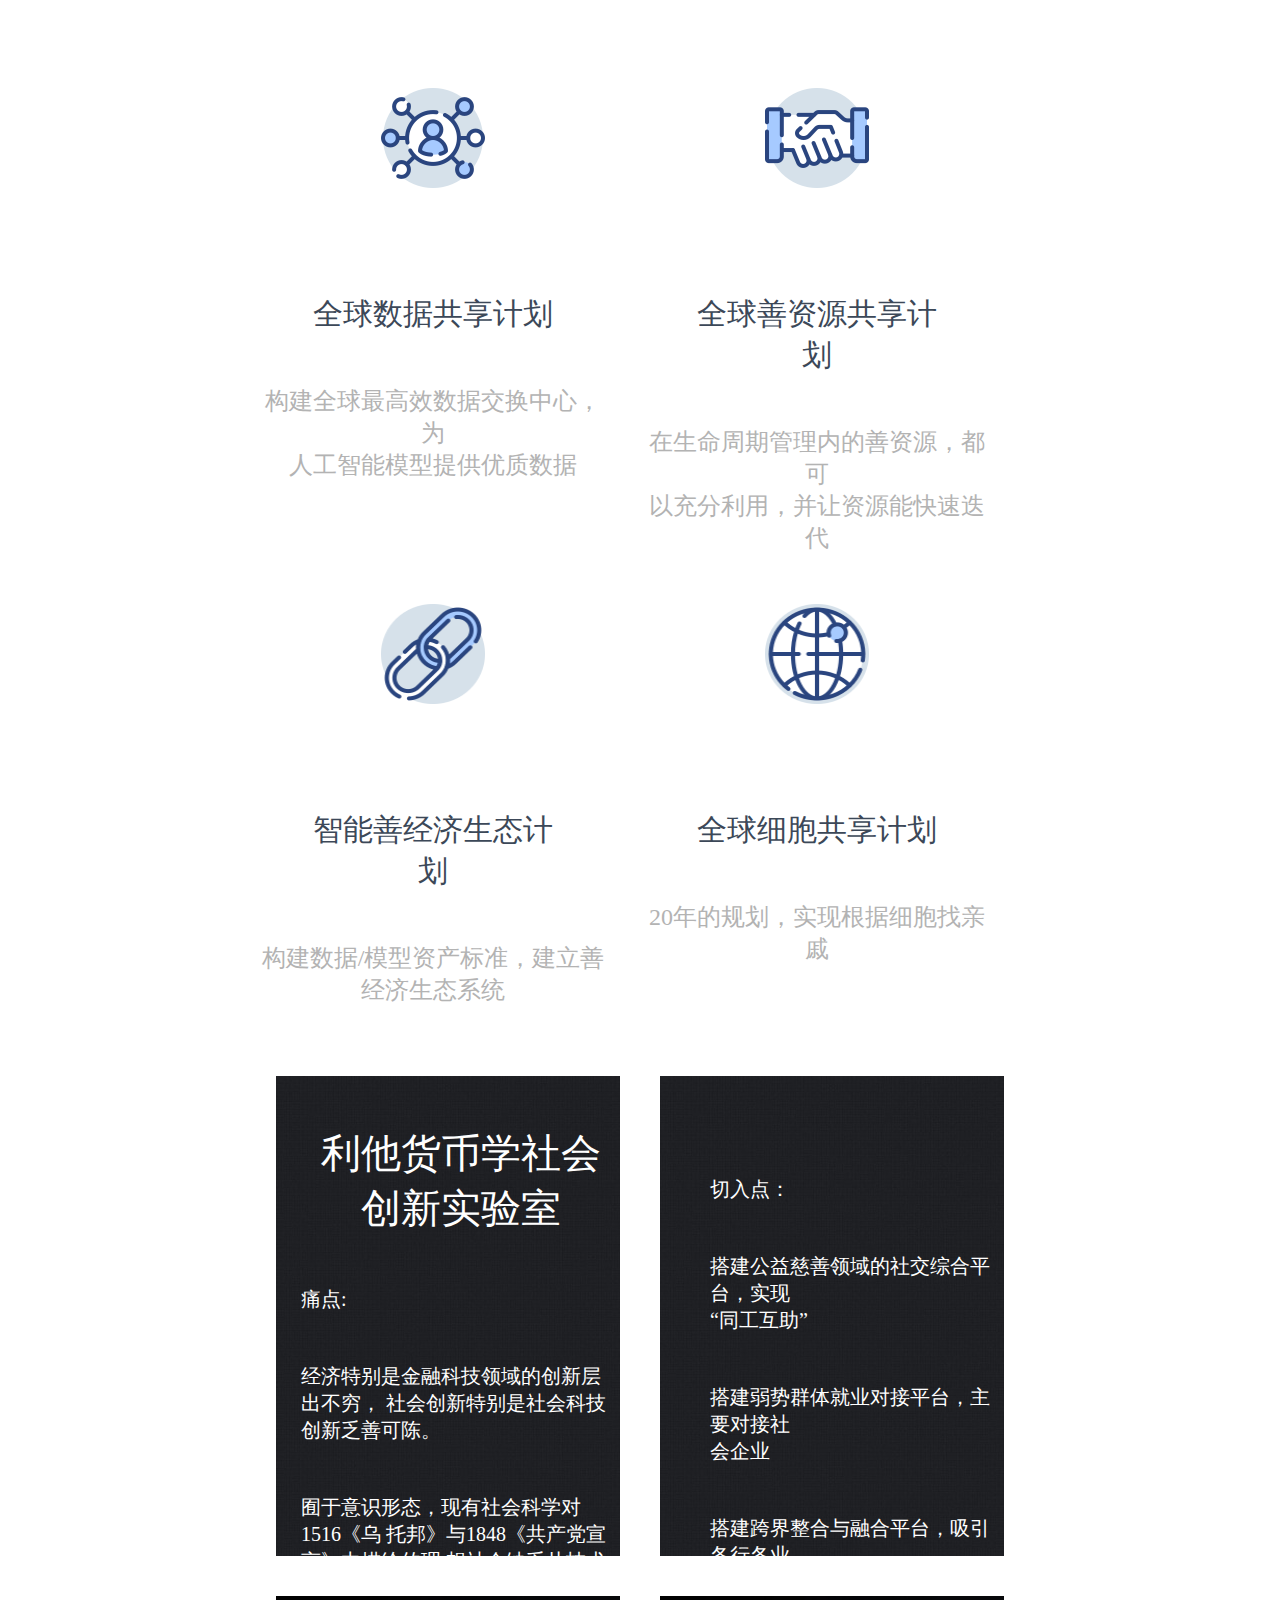
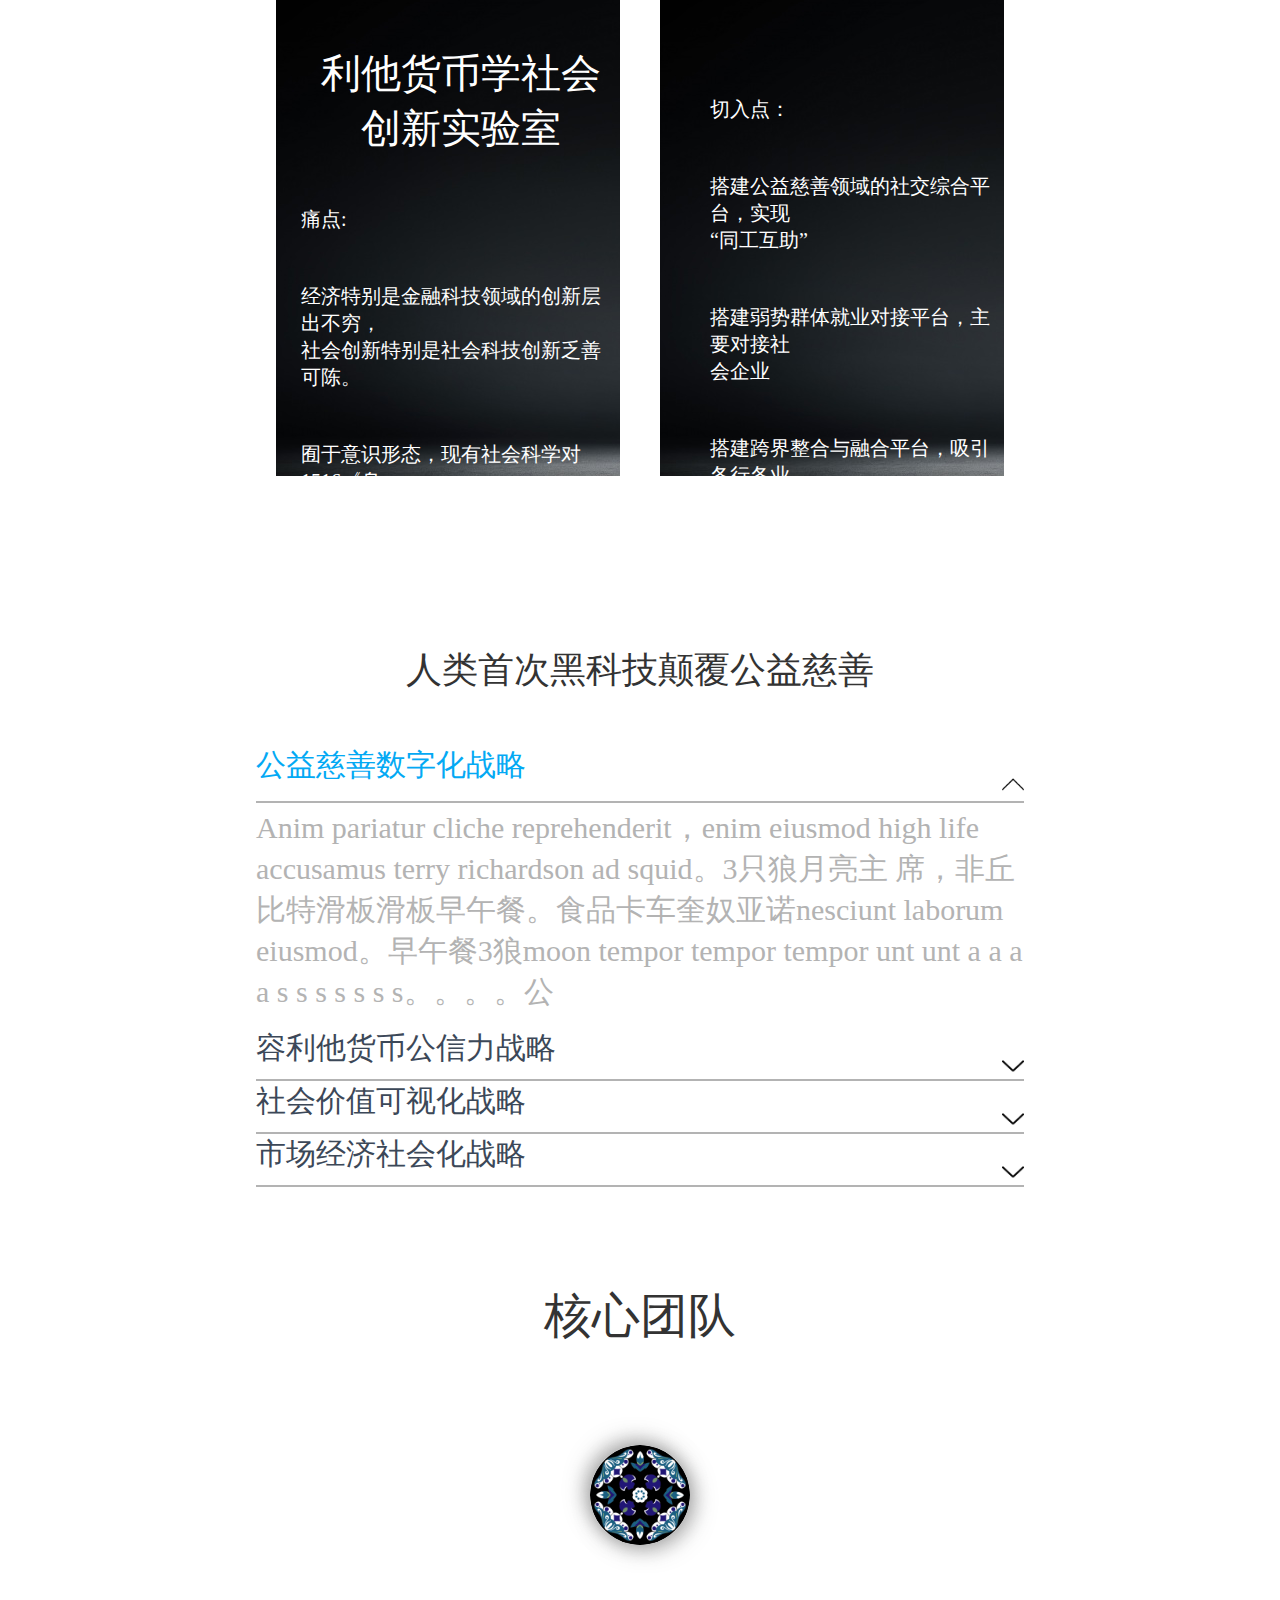
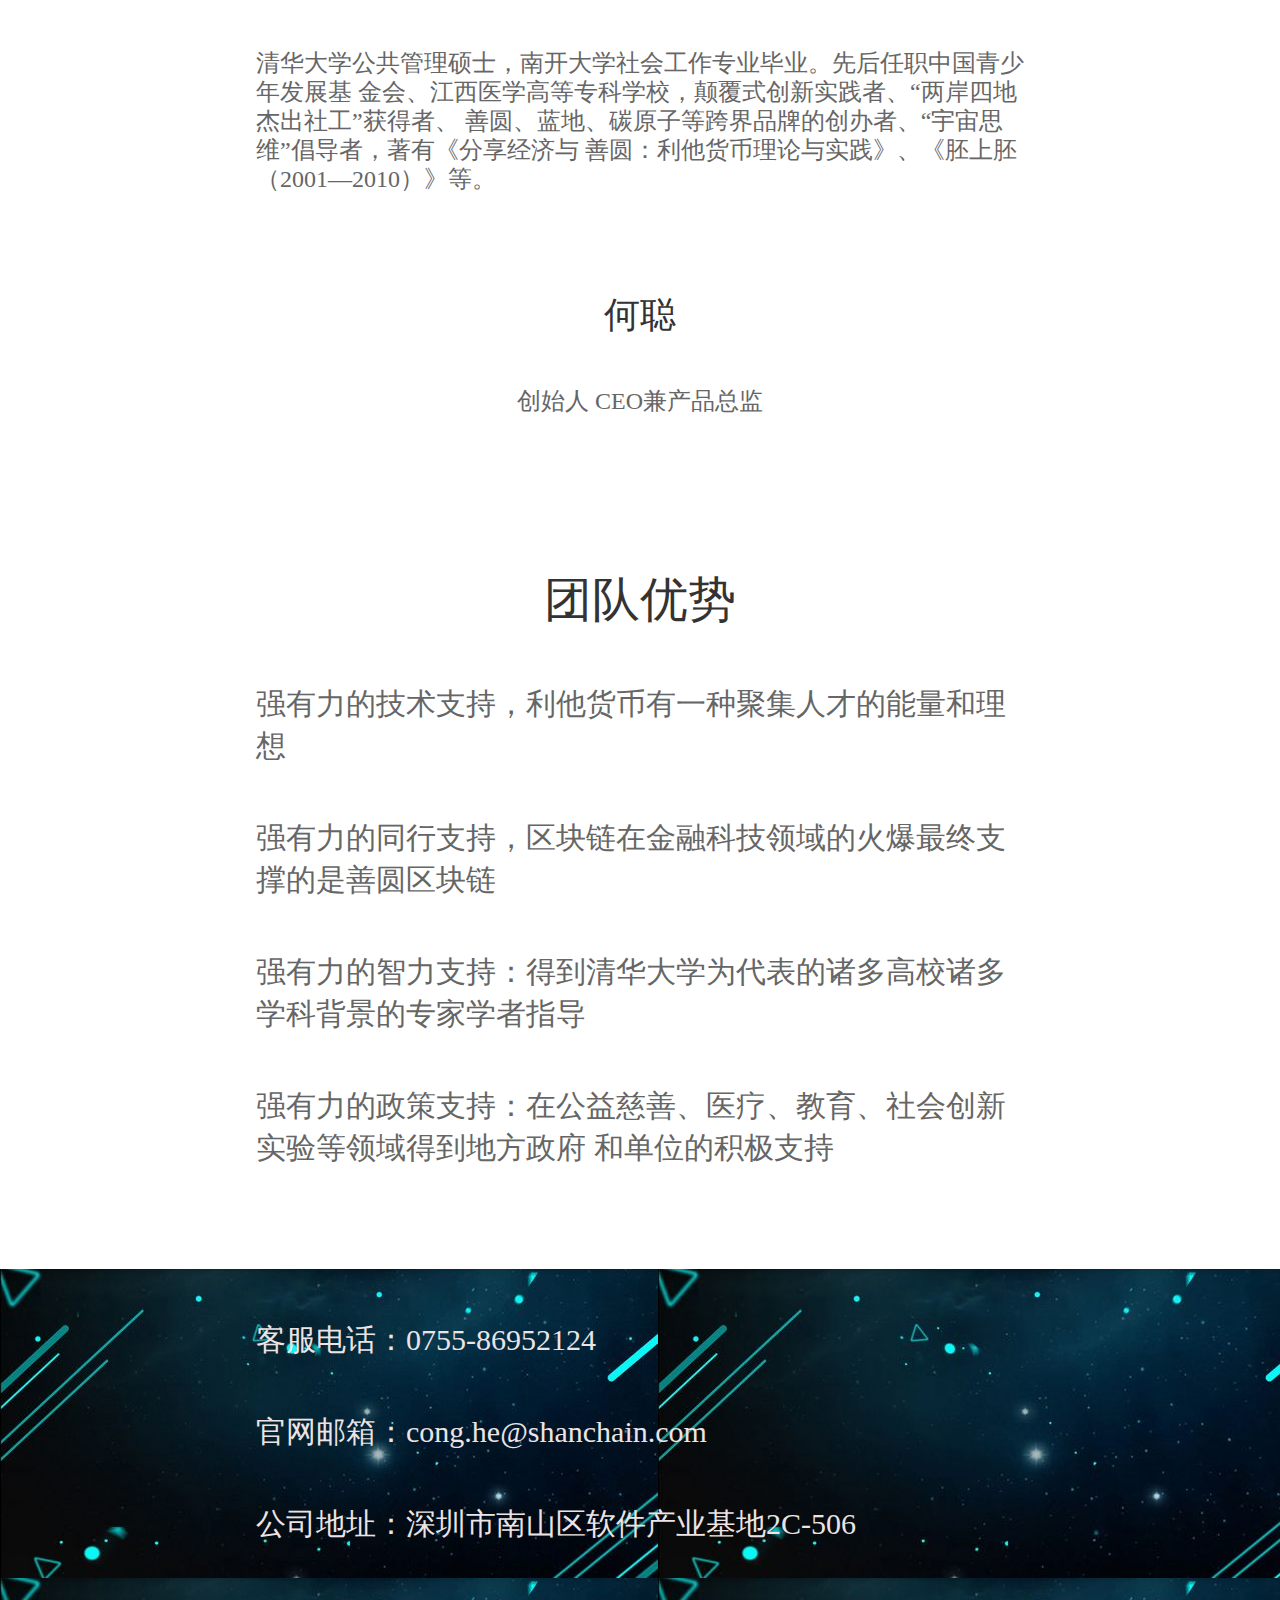
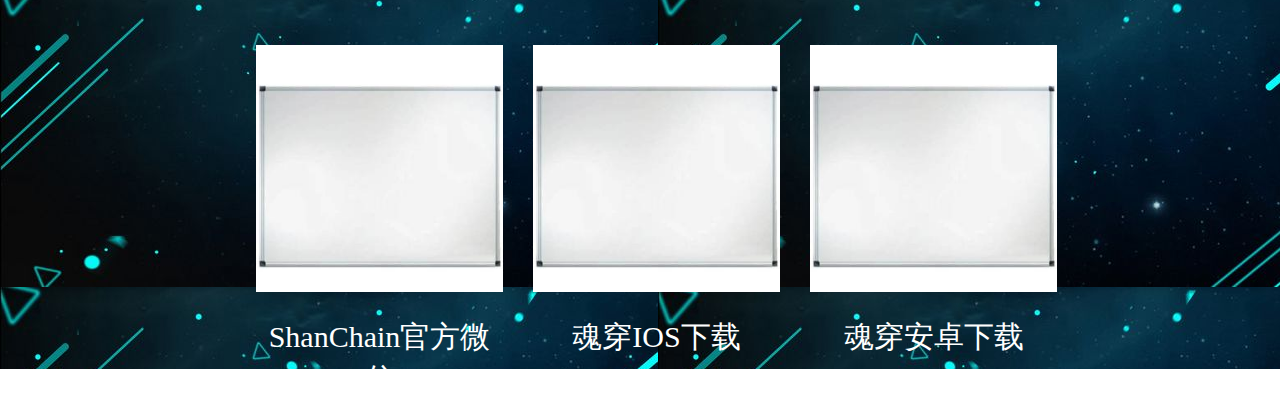
==== commit 28a21084: "修改细节样式" ====
--- a/index.html
+++ b/index.html
@@ -44,9 +44,7 @@
                     <div class="e">项目简介</div>
                     <div class="f">善圆（ShanChain）是国内首个基于区块链技术的数据共享、云计算、智能合</br>
                         约等互联网前沿技术，打造成为国内公益慈善一站式数据</br>
-                        服务供应商。采用数据挖矿...通过智能合约实现</br>
-                        hsjkdj</br>
-                        dsakao
+                        服务供应商。采用数据挖矿...通过智能合约实现</br>                  
                     </div>
                 </div>
                 <div class="target">
@@ -69,9 +67,11 @@
                         <div>在生命周期管理内的善资源，都可</br>
                             以充分利用，并让资源能快速迭代</div>
                     </div>
+                </div>
+                <div class="plan1">
                     <div class="png">
                         <img src="./static/link.png" alt="链接" width="104" height="100" />
-                        <div class="text">全球智能善经济生态计划</div>
+                        <div class="text">智能善经济生态计划</div>
                         <div>构建数据/模型资产标准，建立善</br>
                             经济生态系统</div>
                     </div>
@@ -203,5 +203,4 @@
     </div>
     </div>
 </body>
-
 </html>--- a/styles/index.css
+++ b/styles/index.css
@@ -57,7 +57,7 @@
 
 .header .right div {
     display: inline-block;
-    padding-right: 25px;
+    padding-right: 15px;
 }
 
 .header1 {
@@ -109,8 +109,8 @@
     font-size: 48px;
     font-family: HelveticaNeue-Medium, HelveticaNeue;
     color: rgba(51, 51, 51, 1);
-    margin-left: 480px;
-    padding-bottom: 50px;
+    padding: 50px;
+    text-align: center;
 }
 
 .middle .brief .f {
@@ -118,15 +118,15 @@
     font-family: PingFangSC-Regular, PingFang SC;
     color: rgba(179, 179, 179, 1);
     text-align: center;
-    padding-bottom: 100px;
+    padding: 50px;
 }
 
 .middle .target .g {
     font-size: 48px;
     font-family: HelveticaNeue-Medium, HelveticaNeue;
     color: rgba(51, 51, 51, 1);
-    margin-left: 480px;
     padding-bottom: 50px;
+    text-align: center;
 }
 
 .middle .target .h {
@@ -137,11 +137,13 @@
 }
 
 .middle .plan {
+    display: flex;
     width: 100%;
     font-size: 24px;
     font-family: HelveticaNeue;
     color: rgba(179, 179, 179, 1);
-    padding-bottom: 100px;
+    margin-top: 50px;
+
 }
 
 .middle .plan .png {
@@ -157,6 +159,37 @@
 }
 
 .middle .plan .text {
+    flex: 1;
+    font-size: 30px;
+    font-family: HelveticaNeue;
+    color: rgba(60, 72, 88, 1);
+    margin: 50px;
+    flex-direction: row-reverse;
+}
+.middle .plan1 {
+    display: flex;
+    width: 100%;
+    font-size: 24px;
+    font-family: HelveticaNeue;
+    color: rgba(179, 179, 179, 1);
+
+}
+
+.middle .plan1 .png {
+    width: 49.5%;
+    display: inline-block;
+    text-align: center;
+    margin-bottom: 50px;
+}
+
+.middle .plan1 .png img {
+    margin: 50px;
+    display: inline-block;
+    flex-direction: row-reverse;
+}
+
+.middle .plan1 .text {
+    flex: 1;
     font-size: 30px;
     font-family: HelveticaNeue;
     color: rgba(60, 72, 88, 1);
